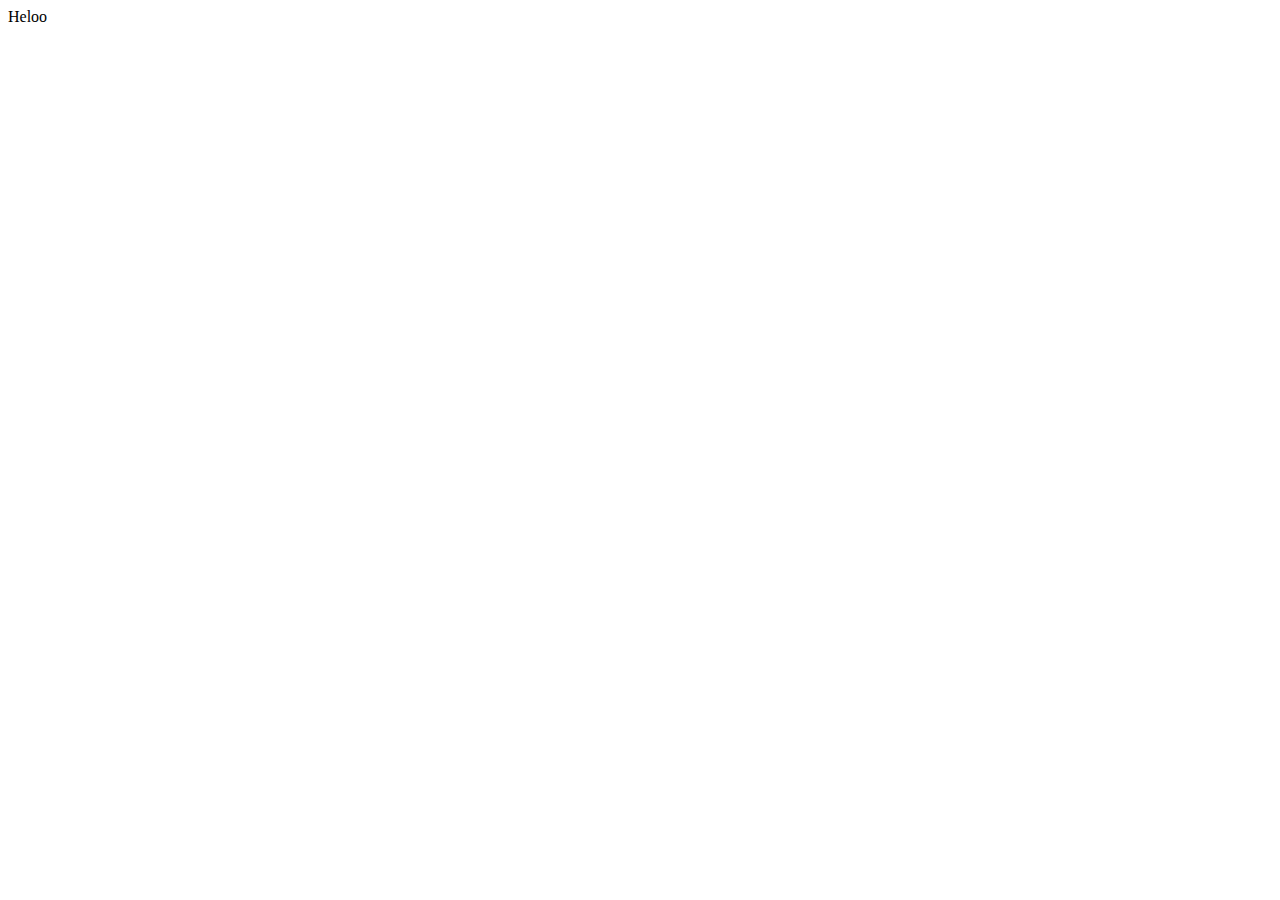
==== Index.html @ 5a4ecdc1 "Julio" ====
<!DOCTYPE html>
<html lang="en">
<head>
    <meta charset="UTF-8">
    <meta name="viewport" content="width=device-width, initial-scale=1.0">
    <title>Document</title>
</head>
<body>
    Heloo
</body>
</html>
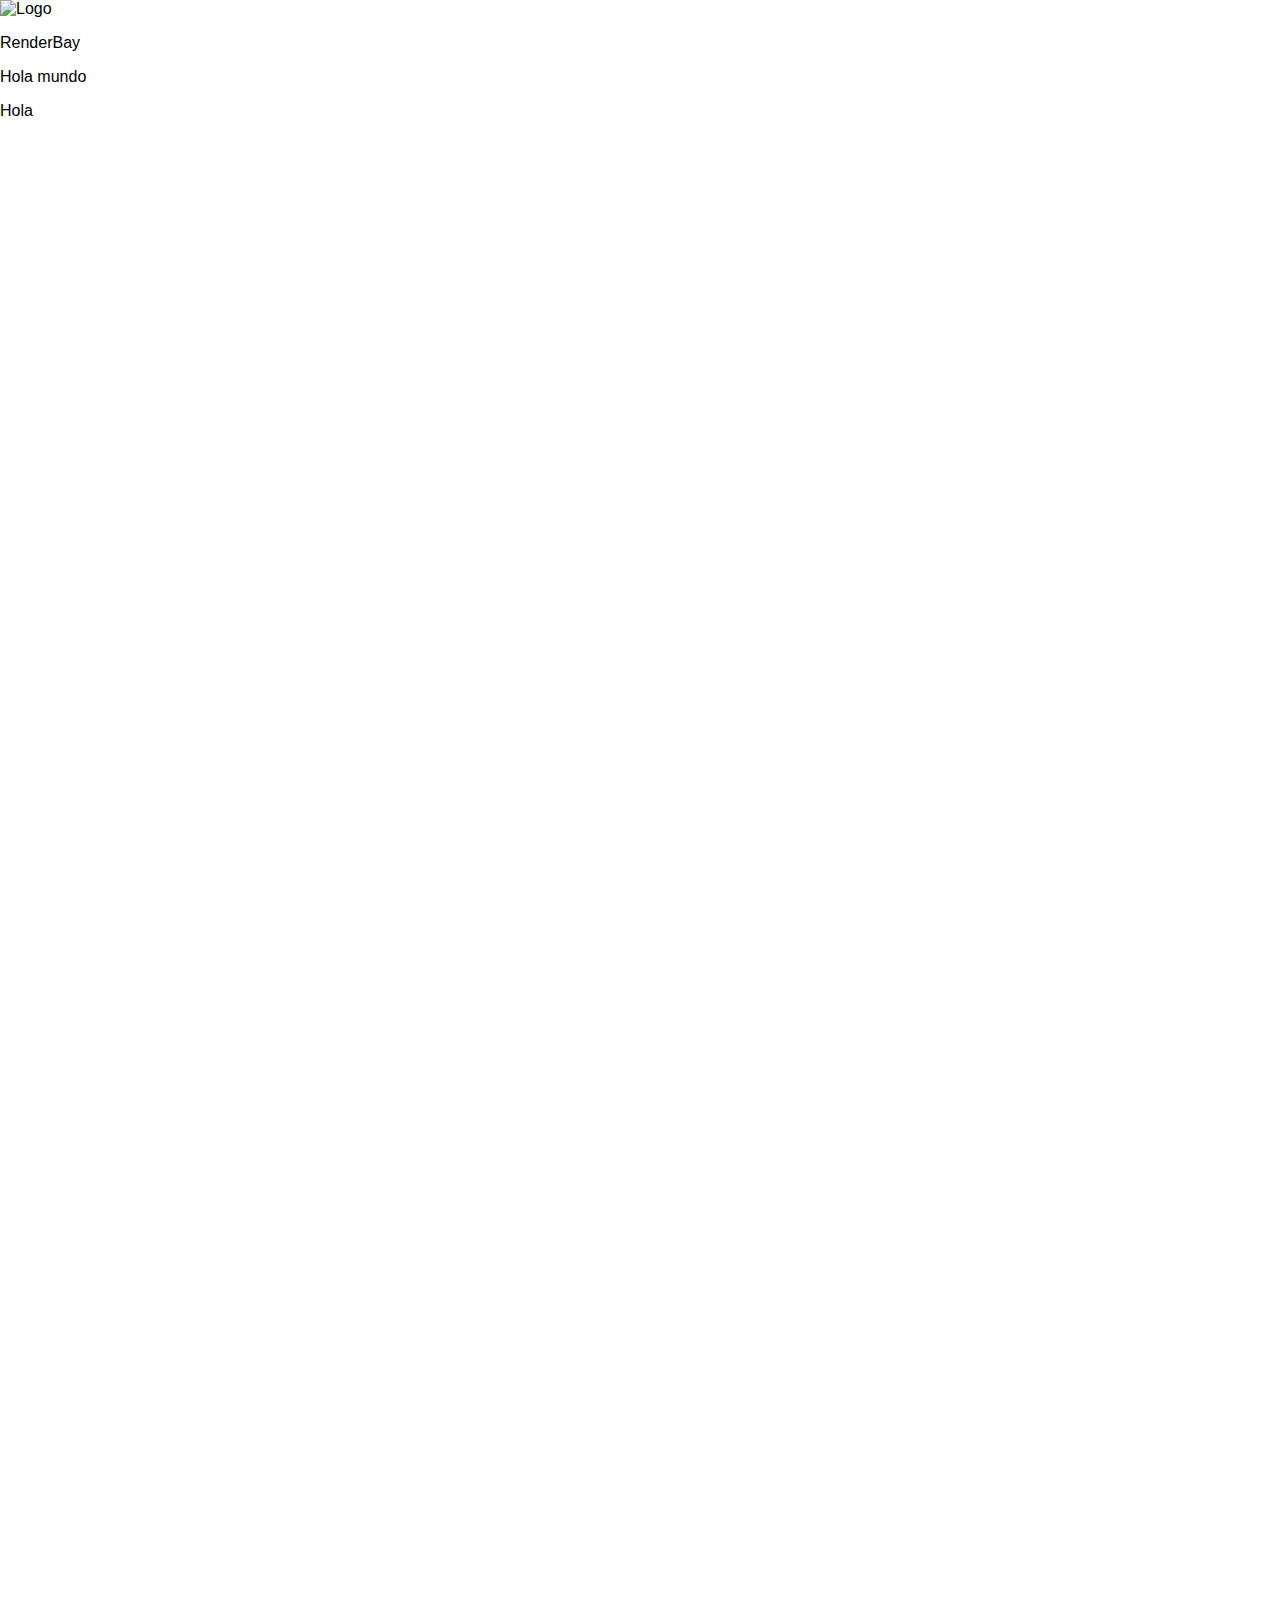
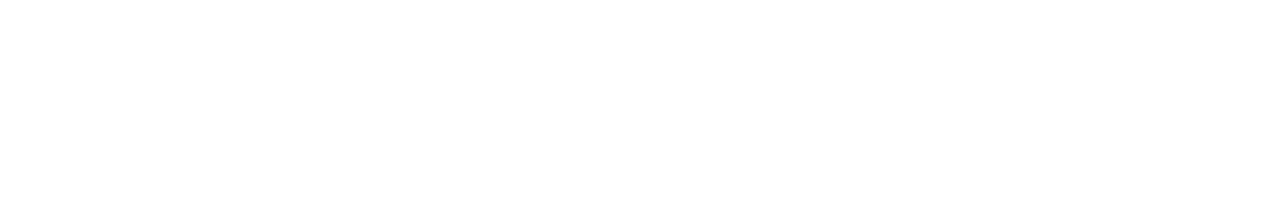
==== commit d862ff82: "Test" ====
--- a/Index.html
+++ b/Index.html
@@ -3,9 +3,24 @@
 <head>
     <meta charset="UTF-8">
     <meta name="viewport" content="width=device-width, initial-scale=1.0">
-    <title>Document</title>
+    <title>RenderBay</title>
+    <link rel="stylesheet" href="https://cdn.jsdelivr.net/npm/@picocss/pico@1/css/pico.min.css">
+    <link rel="stylesheet" href="./CSS/style.css">
+    
 </head>
 <body>
-    Heloo
+    <nav >
+        <div class="grid">
+            <img width="50px" src="https://external-content.duckduckgo.com/iu/?u=http%3A%2F%2Fcdn.onlinewebfonts.com%2Fsvg%2Fimg_476916.png&f=1&nofb=1&ipt=a3cf83ed11d9e22355ece68df27be52aeec31552ea24d79f0e5b0b3086edca76&ipo=images" alt="Logo">
+            <p>RenderBay</p>
+        </div>
+    </nav>
+
+    <div class="container">
+        <p>Hola mundo</p>
+    </div>
+    <article>
+        <p>Hola</p>
+    </article>
 </body>
 </html>--- a/CSS/style.css
+++ b/CSS/style.css
@@ -0,0 +1,16 @@
+
+*{
+    font-family: 'Poppins', sans-serif;
+}
+body{
+    /* background: #CFFCF9; */
+    height: 1802px;
+    margin: 0px;
+}
+.topvar{
+    
+    
+}
+:root{
+    --primary: #7cb342;
+    }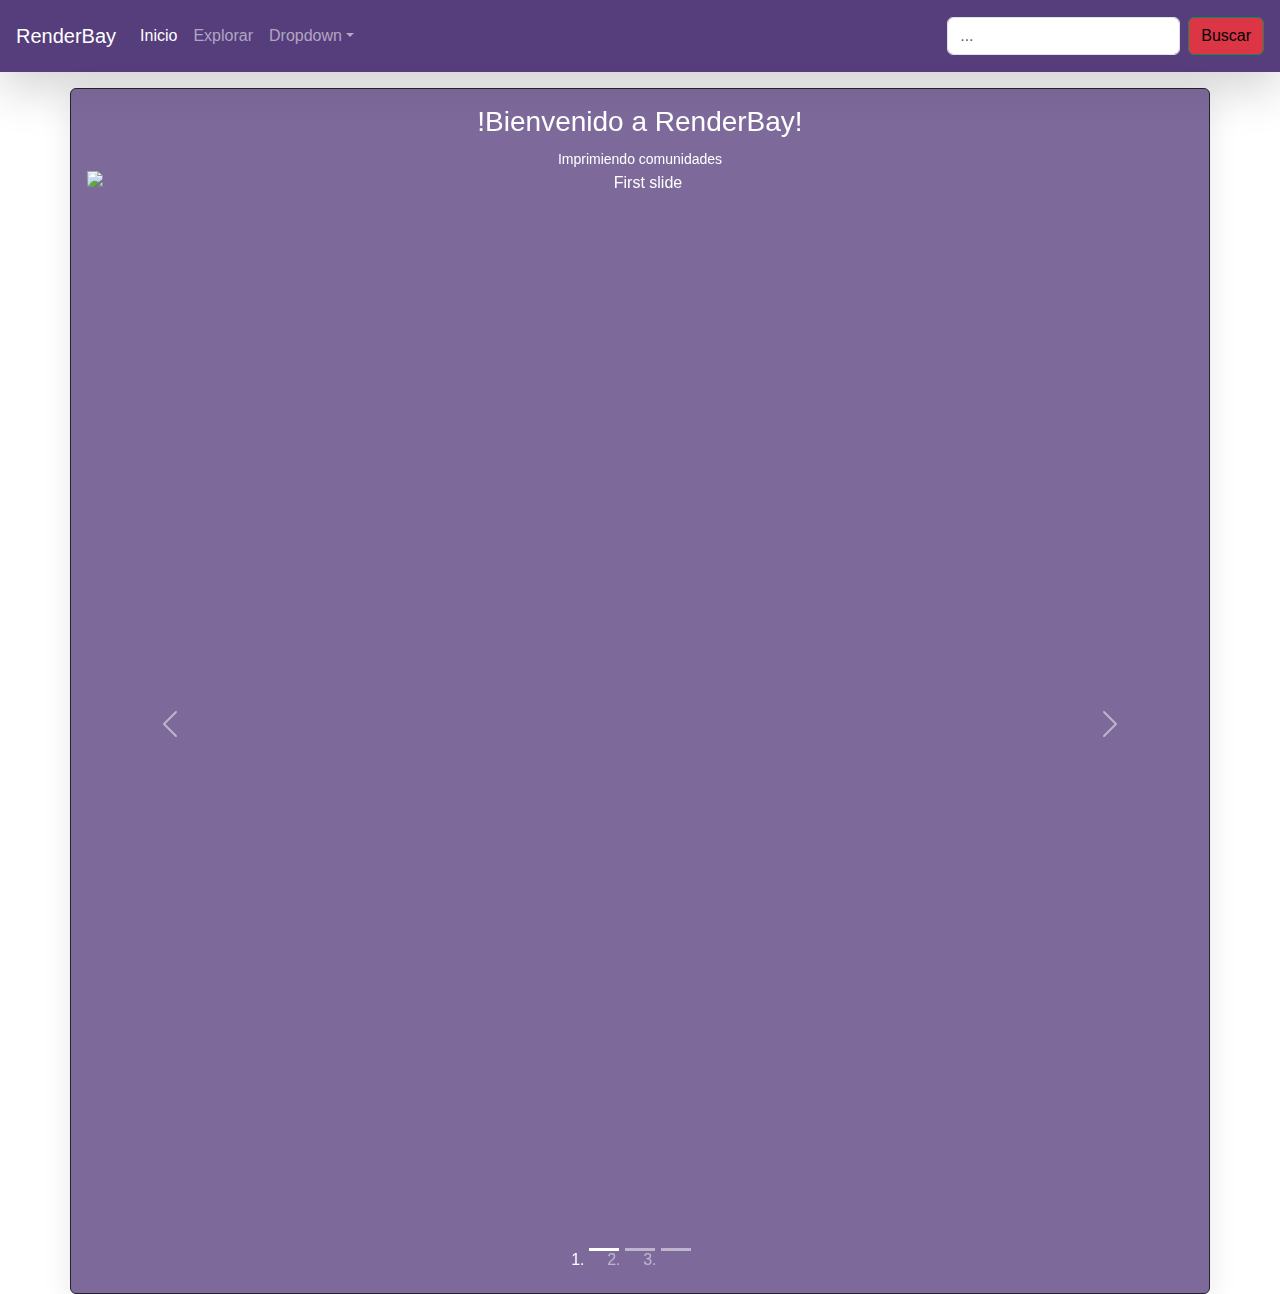
==== commit 25b39a0c: "Uso API" ====
--- a/Index.html
+++ b/Index.html
@@ -4,23 +4,104 @@
     <meta charset="UTF-8">
     <meta name="viewport" content="width=device-width, initial-scale=1.0">
     <title>RenderBay</title>
-    <link rel="stylesheet" href="https://cdn.jsdelivr.net/npm/@picocss/pico@1/css/pico.min.css">
-    <link rel="stylesheet" href="./CSS/style.css">
-    
+    <link rel="stylesheet" href="CSS\custom.css">   
+    <script src="https://cdn.jsdelivr.net/npm/@popperjs/core@2.9.2/dist/umd/popper.min.js" integrity="sha384-IQsoLXl5PILFhosVNubq5LC7Qb9DXgDA9i+tQ8Zj3iwWAwPtgFTxbJ8NT4GN1R8p" crossorigin="anonymous"></script>
+    <script src="https://cdn.jsdelivr.net/npm/bootstrap@5.0.2/dist/js/bootstrap.min.js" integrity="sha384-cVKIPhGWiC2Al4u+LWgxfKTRIcfu0JTxR+EQDz/bgldoEyl4H0zUF0QKbrJ0EcQF" crossorigin="anonymous"></script>
+    <!-- JQuery -->
+    <script src="https://ajax.aspnetcdn.com/ajax/jQuery/jquery-3.7.0.js"></script> 
+
 </head>
 <body>
-    <nav >
-        <div class="grid">
-            <img width="50px" src="https://external-content.duckduckgo.com/iu/?u=http%3A%2F%2Fcdn.onlinewebfonts.com%2Fsvg%2Fimg_476916.png&f=1&nofb=1&ipt=a3cf83ed11d9e22355ece68df27be52aeec31552ea24d79f0e5b0b3086edca76&ipo=images" alt="Logo">
-            <p>RenderBay</p>
+    <nav class="navbar navbar-expand-sm navbar-dark shadow-lg navbar p-3" style="background-color: #563d7c">
+        <a class="navbar-brand" href="#">RenderBay</a>
+        <button class="navbar-toggler d-lg-none" type="button" data-bs-toggle="collapse" data-bs-target="#collapsibleNavId" aria-controls="collapsibleNavId"
+            aria-expanded="false" aria-label="Toggle navigation"></button>
+        <div class="collapse navbar-collapse" id="collapsibleNavId">
+            <ul class="navbar-nav me-auto mt-2 mt-lg-0">
+                <li class="nav-item">
+                    <a class="nav-link active" href="#" aria-current="page">Inicio<span class="visually-hidden">(current)</span></a>
+                </li>
+                <li class="nav-item">
+                    <a class="nav-link" href="#">Explorar</a>
+                </li>
+                <li class="nav-item dropdown">
+                    <a class="nav-link dropdown-toggle" href="#" id="dropdownId" data-bs-toggle="dropdown" aria-haspopup="true" aria-expanded="false">Dropdown</a>
+                    <div class="dropdown-menu" aria-labelledby="dropdownId">
+                        <a class="dropdown-item" href="#">Action 1</a>
+                        <a class="dropdown-item" href="#">Action 2</a>
+                    </div>
+                </li>
+            </ul>
+            <form class="d-flex my-2 my-lg-0">
+                <input class="form-control me-sm-2" type="text" placeholder="...">
+                <button class="btn btn-outline-success bg-danger my-2 my-sm-0 text-black" type="submit">Buscar</button>
+            </form>
         </div>
     </nav>
 
-    <div class="container">
-        <p>Hola mundo</p>
+
+    <div class="container-sm border border-dark rounded text-center text-white mt-3 p-3 cristalmorado">
+        <h3>!Bienvenido a RenderBay!</h3>
+        <small >Imprimiendo comunidades</small>
+
+        <div id="carrusel" class="carousel slide" data-bs-ride="carousel">
+            <ol class="carousel-indicators">
+                <li data-bs-target="#carrusel" data-bs-slide-to="0" class="active" aria-current="true" aria-label="First slide"></li>
+                <li data-bs-target="#carrusel" data-bs-slide-to="1" aria-label="Second slide"></li>
+                <li data-bs-target="#carrusel" data-bs-slide-to="2" aria-label="Third slide"></li>
+            </ol>
+            <div class="carousel-inner" id="innerimg" role="listbox">
+                <div class="carousel-item active square">
+                    <img src="./img/robot.png" class="w-100 d-block" alt="First slide">
+                </div>
+                <div class="carousel-item square">
+                    <img src="./img/robot.png" class="w-100 d-block" alt="Second slide">
+                </div>
+                <div class="carousel-item square">
+                    <img src="./img/robot.png" class="w-100 d-block" alt="Third slide">
+                </div>
+            </div>
+            <button class="carousel-control-prev" type="button" data-bs-target="#carrusel" data-bs-slide="prev">
+                <span class="carousel-control-prev-icon" aria-hidden="true"></span>
+                <span class="visually-hidden">Previous</span>
+            </button>
+            <button class="carousel-control-next" type="button" data-bs-target="#carrusel" data-bs-slide="next">
+                <span class="carousel-control-next-icon" aria-hidden="true"></span>
+                <span class="visually-hidden">Next</span>
+            </button>
+        </div>
     </div>
-    <article>
-        <p>Hola</p>
-    </article>
 </body>
+
+<script defer>
+    var testvar = "";
+    var API_KEY = '30373580-7c0a0ee88c44cbcbc4936bf81';
+    var URL = "https://pixabay.com/api/?key="+API_KEY+"&q="+encodeURIComponent('3D Printed toys');
+    
+    $(document).ready(usoApi());
+
+    function usoApi(){
+        $.getJSON(URL, function(data){
+            if (parseInt(data.totalHits) > 0){
+                // $.each(data.hits, function(i, hit){ console.log(hit.pageURL); });
+                testvar = data.hits;
+                ChangePictures(data);
+            }
+            else
+                console.log('No hits');
+        }   );
+    };
+
+    function ChangePictures(a){
+        elcarrusel = Array.from(document.getElementById("innerimg").querySelectorAll("img"));
+        console.log(elcarrusel);
+        console.log(elcarrusel.length);
+        for(let index = 0; index < elcarrusel.length; index++) {
+            const element = elcarrusel[index];
+            element.src = testvar[index].webformatURL;
+            
+        }
+    }
+
+</script>
 </html>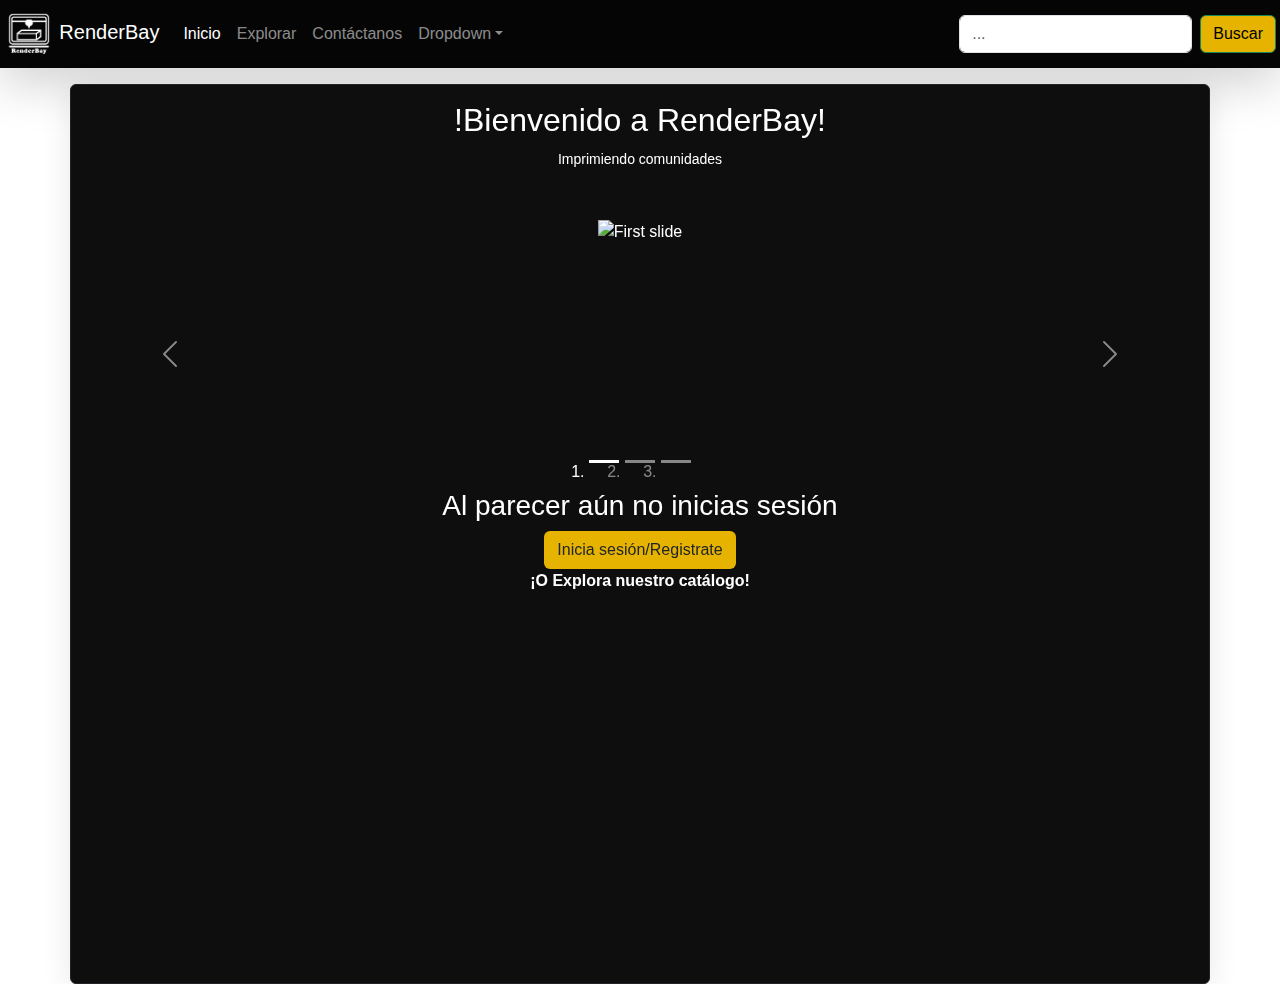
==== commit d203a6d0: "Merge branch 'main' of https://github.com/YosefPalma/RenderBy" ====
--- a/Index.html
+++ b/Index.html
@@ -12,8 +12,12 @@
 
 </head>
 <body>
-    <nav class="navbar navbar-expand-sm navbar-dark shadow-lg navbar p-3" style="background-color: #563d7c">
-        <a class="navbar-brand" href="#">RenderBay</a>
+    <!-- Navbar -->
+    <nav class="navbar navbar-expand-sm navbar-dark shadow-lg navbar p-1" style="background-color: #050505">
+        <a class="navbar-brand" href="#">
+            <img src="./img/RenderBay_White_nobg.png" alt="" height="50px">
+            RenderBay
+        </a>
         <button class="navbar-toggler d-lg-none" type="button" data-bs-toggle="collapse" data-bs-target="#collapsibleNavId" aria-controls="collapsibleNavId"
             aria-expanded="false" aria-label="Toggle navigation"></button>
         <div class="collapse navbar-collapse" id="collapsibleNavId">
@@ -22,8 +26,12 @@
                     <a class="nav-link active" href="#" aria-current="page">Inicio<span class="visually-hidden">(current)</span></a>
                 </li>
                 <li class="nav-item">
-                    <a class="nav-link" href="#">Explorar</a>
+                    <a class="nav-link" href="./creadores.html">Explorar</a>
                 </li>
+                <li class="nav-item">
+                    <a class="nav-link" href="./contact.html">Contáctanos</a>
+                </li>
+
                 <li class="nav-item dropdown">
                     <a class="nav-link dropdown-toggle" href="#" id="dropdownId" data-bs-toggle="dropdown" aria-haspopup="true" aria-expanded="false">Dropdown</a>
                     <div class="dropdown-menu" aria-labelledby="dropdownId">
@@ -34,31 +42,33 @@
             </ul>
             <form class="d-flex my-2 my-lg-0">
                 <input class="form-control me-sm-2" type="text" placeholder="...">
-                <button class="btn btn-outline-success bg-danger my-2 my-sm-0 text-black" type="submit">Buscar</button>
+                <button class="btn btn-outline-success bg-yellow my-2 my-sm-0 text-black" type="submit">Buscar</button>
             </form>
         </div>
     </nav>
 
-
-    <div class="container-sm border border-dark rounded text-center text-white mt-3 p-3 cristalmorado">
-        <h3>!Bienvenido a RenderBay!</h3>
-        <small >Imprimiendo comunidades</small>
-
-        <div id="carrusel" class="carousel slide" data-bs-ride="carousel">
+    <!-- Main Container -->
+    <div class="container-sm border border-dark rounded text-center text-white mt-3 p-3 cristalmorado vh-100">
+        <div class="mb-5">
+            <h2>!Bienvenido a RenderBay!</h2>
+            <small>Imprimiendo comunidades</small>
+        </div>
+        <!-- Carrusel -->
+        <div id="carrusel" class="carousel slide " data-bs-ride="carousel">
             <ol class="carousel-indicators">
                 <li data-bs-target="#carrusel" data-bs-slide-to="0" class="active" aria-current="true" aria-label="First slide"></li>
                 <li data-bs-target="#carrusel" data-bs-slide-to="1" aria-label="Second slide"></li>
                 <li data-bs-target="#carrusel" data-bs-slide-to="2" aria-label="Third slide"></li>
             </ol>
             <div class="carousel-inner" id="innerimg" role="listbox">
-                <div class="carousel-item active square">
-                    <img src="./img/robot.png" class="w-100 d-block" alt="First slide">
+                <div class="carousel-item active">
+                    <img src="./img/robot.png" class="" alt="First slide">
                 </div>
-                <div class="carousel-item square">
-                    <img src="./img/robot.png" class="w-100 d-block" alt="Second slide">
+                <div class="carousel-item">
+                    <img src="./img/robot.png" class="" alt="Second slide">
                 </div>
-                <div class="carousel-item square">
-                    <img src="./img/robot.png" class="w-100 d-block" alt="Third slide">
+                <div class="carousel-item">
+                    <img src="./img/robot.png" class="" alt="Third slide">
                 </div>
             </div>
             <button class="carousel-control-prev" type="button" data-bs-target="#carrusel" data-bs-slide="prev">
@@ -70,13 +80,26 @@
                 <span class="visually-hidden">Next</span>
             </button>
         </div>
+        <!-- ¿No logeado? -->
+        <div>
+            <h3>Al parecer aún no inicias sesión</h3>
+            <div class="">
+                <a name="" id="" class="btn bg-yellow" href="./login.html" role="button">Inicia sesión/Registrate</a>
+                <p><b> ¡O Explora nuestro catálogo!</b></p>
+            </div>
+        </div>
     </div>
 </body>
+
+
+
+
+
 
 <script defer>
     var testvar = "";
     var API_KEY = '30373580-7c0a0ee88c44cbcbc4936bf81';
-    var URL = "https://pixabay.com/api/?key="+API_KEY+"&q="+encodeURIComponent('3D Printed toys');
+    var URL = "https://pixabay.com/api/?key="+API_KEY+"&q="+encodeURIComponent('Guitars');
     
     $(document).ready(usoApi());
 
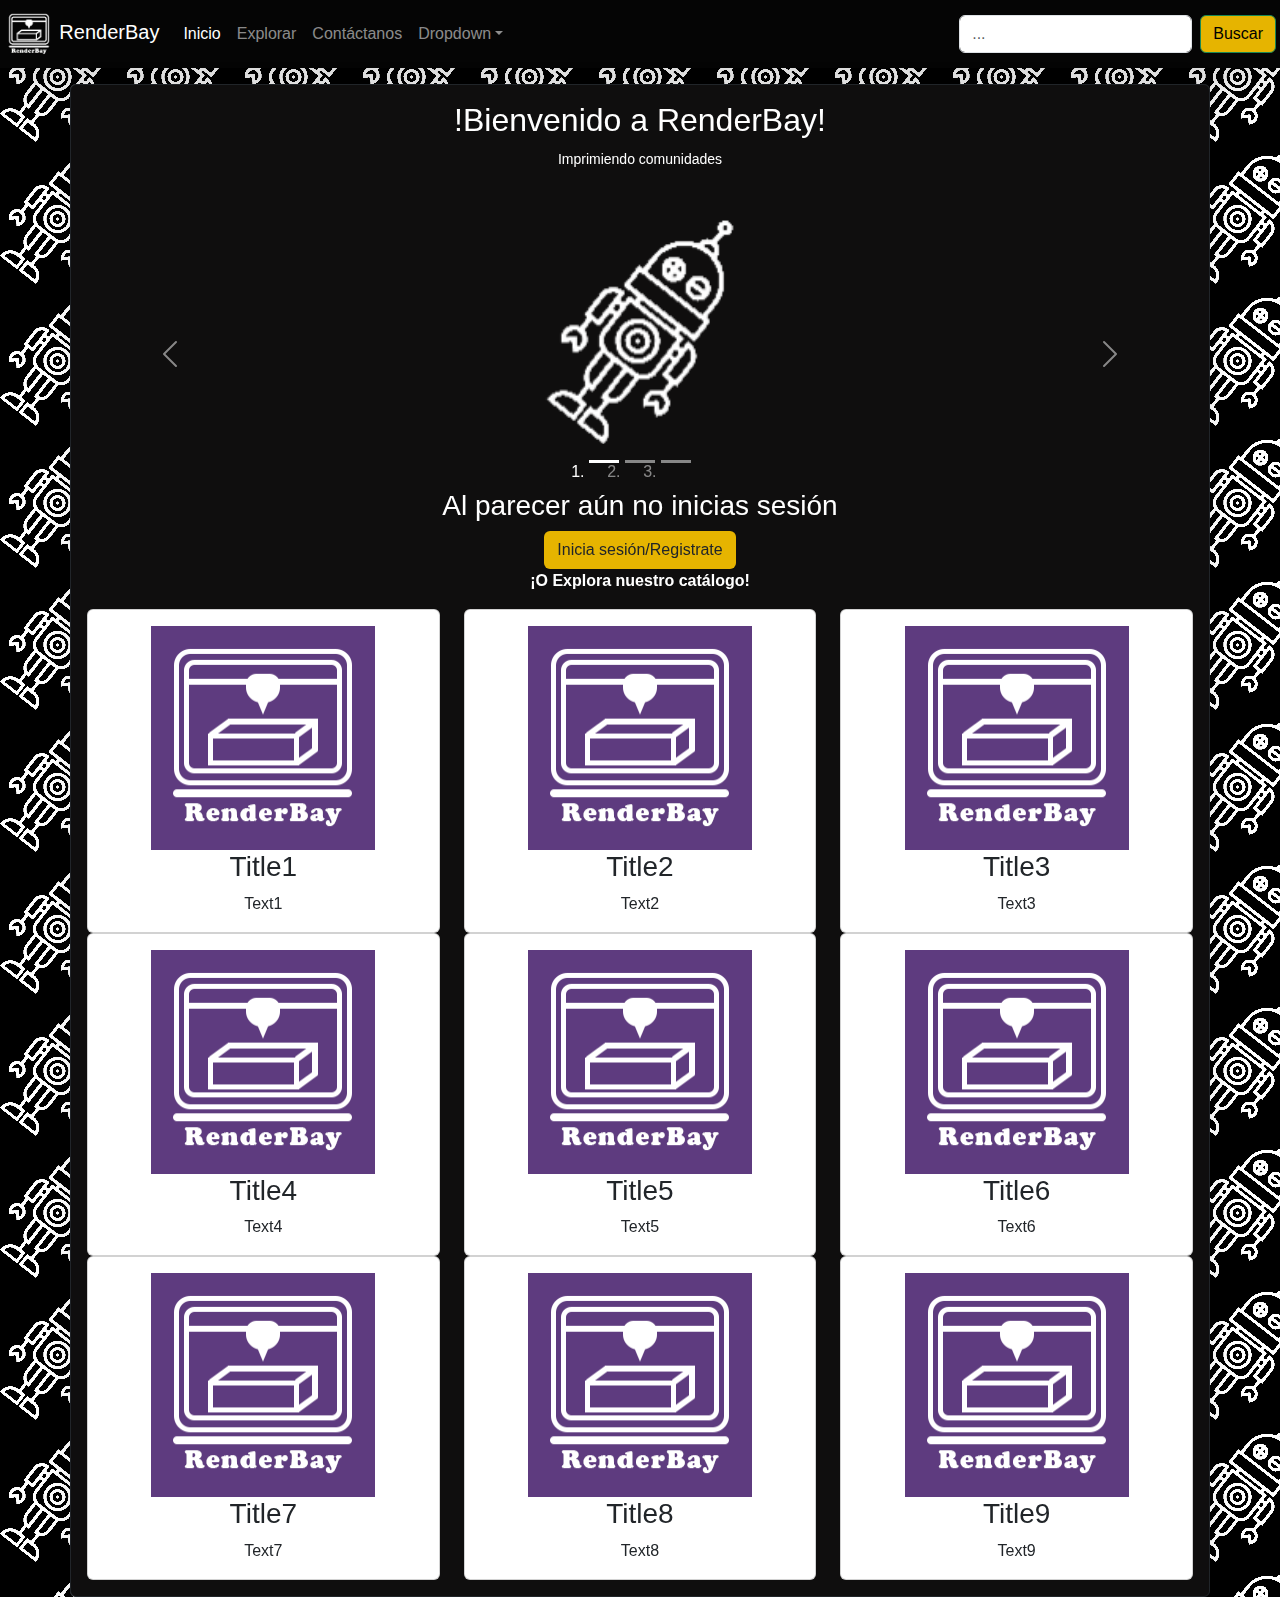
==== commit d9844e06: "Merge branch 'main' of https://github.com/YosefPalma/ProyectoRestaurante" ====
--- a/Index.html
+++ b/Index.html
@@ -1,16 +1,22 @@
 <!DOCTYPE html>
 <html lang="en">
+
 <head>
     <meta charset="UTF-8">
     <meta name="viewport" content="width=device-width, initial-scale=1.0">
     <title>RenderBay</title>
-    <link rel="stylesheet" href="CSS\custom.css">   
-    <script src="https://cdn.jsdelivr.net/npm/@popperjs/core@2.9.2/dist/umd/popper.min.js" integrity="sha384-IQsoLXl5PILFhosVNubq5LC7Qb9DXgDA9i+tQ8Zj3iwWAwPtgFTxbJ8NT4GN1R8p" crossorigin="anonymous"></script>
-    <script src="https://cdn.jsdelivr.net/npm/bootstrap@5.0.2/dist/js/bootstrap.min.js" integrity="sha384-cVKIPhGWiC2Al4u+LWgxfKTRIcfu0JTxR+EQDz/bgldoEyl4H0zUF0QKbrJ0EcQF" crossorigin="anonymous"></script>
+    <link rel="stylesheet" href="CSS\custom.css">
+    <script src="https://cdn.jsdelivr.net/npm/@popperjs/core@2.9.2/dist/umd/popper.min.js"
+        integrity="sha384-IQsoLXl5PILFhosVNubq5LC7Qb9DXgDA9i+tQ8Zj3iwWAwPtgFTxbJ8NT4GN1R8p"
+        crossorigin="anonymous"></script>
+    <script src="https://cdn.jsdelivr.net/npm/bootstrap@5.0.2/dist/js/bootstrap.min.js"
+        integrity="sha384-cVKIPhGWiC2Al4u+LWgxfKTRIcfu0JTxR+EQDz/bgldoEyl4H0zUF0QKbrJ0EcQF"
+        crossorigin="anonymous"></script>
     <!-- JQuery -->
-    <script src="https://ajax.aspnetcdn.com/ajax/jQuery/jquery-3.7.0.js"></script> 
+    <script src="https://ajax.aspnetcdn.com/ajax/jQuery/jquery-3.7.0.js"></script>
 
 </head>
+
 <body>
     <!-- Navbar -->
     <nav class="navbar navbar-expand-sm navbar-dark shadow-lg navbar p-1" style="background-color: #050505">
@@ -18,12 +24,14 @@
             <img src="./img/RenderBay_White_nobg.png" alt="" height="50px">
             RenderBay
         </a>
-        <button class="navbar-toggler d-lg-none" type="button" data-bs-toggle="collapse" data-bs-target="#collapsibleNavId" aria-controls="collapsibleNavId"
-            aria-expanded="false" aria-label="Toggle navigation"></button>
+        <button class="navbar-toggler d-lg-none" type="button" data-bs-toggle="collapse"
+            data-bs-target="#collapsibleNavId" aria-controls="collapsibleNavId" aria-expanded="false"
+            aria-label="Toggle navigation"></button>
         <div class="collapse navbar-collapse" id="collapsibleNavId">
             <ul class="navbar-nav me-auto mt-2 mt-lg-0">
                 <li class="nav-item">
-                    <a class="nav-link active" href="#" aria-current="page">Inicio<span class="visually-hidden">(current)</span></a>
+                    <a class="nav-link active" href="#" aria-current="page">Inicio<span
+                            class="visually-hidden">(current)</span></a>
                 </li>
                 <li class="nav-item">
                     <a class="nav-link" href="./creadores.html">Explorar</a>
@@ -33,7 +41,8 @@
                 </li>
 
                 <li class="nav-item dropdown">
-                    <a class="nav-link dropdown-toggle" href="#" id="dropdownId" data-bs-toggle="dropdown" aria-haspopup="true" aria-expanded="false">Dropdown</a>
+                    <a class="nav-link dropdown-toggle" href="#" id="dropdownId" data-bs-toggle="dropdown"
+                        aria-haspopup="true" aria-expanded="false">Dropdown</a>
                     <div class="dropdown-menu" aria-labelledby="dropdownId">
                         <a class="dropdown-item" href="#">Action 1</a>
                         <a class="dropdown-item" href="#">Action 2</a>
@@ -48,7 +57,7 @@
     </nav>
 
     <!-- Main Container -->
-    <div class="container-sm border border-dark rounded text-center text-white mt-3 p-3 cristalmorado vh-100">
+    <div class="container-sm border border-dark rounded text-center text-white mt-3 p-3 cristalmorado">
         <div class="mb-5">
             <h2>!Bienvenido a RenderBay!</h2>
             <small>Imprimiendo comunidades</small>
@@ -56,7 +65,8 @@
         <!-- Carrusel -->
         <div id="carrusel" class="carousel slide " data-bs-ride="carousel">
             <ol class="carousel-indicators">
-                <li data-bs-target="#carrusel" data-bs-slide-to="0" class="active" aria-current="true" aria-label="First slide"></li>
+                <li data-bs-target="#carrusel" data-bs-slide-to="0" class="active" aria-current="true"
+                    aria-label="First slide"></li>
                 <li data-bs-target="#carrusel" data-bs-slide-to="1" aria-label="Second slide"></li>
                 <li data-bs-target="#carrusel" data-bs-slide-to="2" aria-label="Third slide"></li>
             </ol>
@@ -88,6 +98,96 @@
                 <p><b> ¡O Explora nuestro catálogo!</b></p>
             </div>
         </div>
+
+        <!-- Catalogo -->
+        <div class="row">
+            <div class="col-4">
+                <div class="card">
+                    <div class="card-body">
+                        <img src="./img/RenderBay_Logo_Morado_Boostrap.png" alt="" height="50%">
+                        <h3 class="card-title">Title1</h3>
+                        <p class="card-text">Text1</p>
+                    </div>
+                </div>
+            </div>
+            <div class="col-4">
+                <div class="card">
+                    <div class="card-body">
+                        <img src="./img/RenderBay_Logo_Morado_Boostrap.png" alt="" height="50%">
+                        <h3 class="card-title">Title2</h3>
+                        <p class="card-text">Text2</p>
+                    </div>
+                </div>
+            </div>
+            <div class="col-4">
+                <div class="card">
+                    <div class="card-body">
+                        <img src="./img/RenderBay_Logo_Morado_Boostrap.png" alt="" height="50%">
+                        <h3 class="card-title">Title3</h3>
+                        <p class="card-text">Text3</p>
+                    </div>
+                </div>
+            </div>
+        </div>
+        <div class="row">
+            <div class="col-4">
+                <div class="card">
+                    <div class="card-body">
+                        <img src="./img/RenderBay_Logo_Morado_Boostrap.png" alt="" height="50%">
+                        <h3 class="card-title">Title4</h3>
+                        <p class="card-text">Text4</p>
+                    </div>
+                </div>
+            </div>
+            <div class="col-4">
+                <div class="card">
+                    <div class="card-body">
+                        <img src="./img/RenderBay_Logo_Morado_Boostrap.png" alt="" height="50%">
+                        <h3 class="card-title">Title5</h3>
+                        <p class="card-text">Text5</p>
+                    </div>
+                </div>
+            </div>
+            <div class="col-4">
+                <div class="card">
+                    <div class="card-body">
+                        <img src="./img/RenderBay_Logo_Morado_Boostrap.png" alt="" height="50%">
+                        <h3 class="card-title">Title6</h3>
+                        <p class="card-text">Text6</p>
+                    </div>
+                </div>
+            </div>
+        </div>
+        <div class="row">
+            <div class="col-4">
+                <div class="card">
+                    <div class="card-body">
+                        <img src="./img/RenderBay_Logo_Morado_Boostrap.png" alt="" height="50%">
+                        <h3 class="card-title">Title7</h3>
+                        <p class="card-text">Text7</p>
+                    </div>
+                </div>
+            </div>
+            <div class="col-4">
+                <div class="card">
+                    <div class="card-body">
+                        <img src="./img/RenderBay_Logo_Morado_Boostrap.png" alt="" height="50%">
+                        <h3 class="card-title">Title8</h3>
+                        <p class="card-text">Text8</p>
+                    </div>
+                </div>
+            </div>
+            <div class="col-4">
+                <div class="card">
+                    <div class="card-body">
+                        <img src="./img/RenderBay_Logo_Morado_Boostrap.png" alt="" height="50%">
+                        <h3 class="card-title">Title9</h3>
+                        <p class="card-text">Text9</p>
+                    </div>
+                </div>
+            </div>
+        </div>
+
     </div>
 </body>
 
@@ -99,32 +199,51 @@
 <script defer>
     var testvar = "";
     var API_KEY = '30373580-7c0a0ee88c44cbcbc4936bf81';
-    var URL = "https://pixabay.com/api/?key="+API_KEY+"&q="+encodeURIComponent('Guitars');
-    
+    var URL = "https://pixabay.com/api/?key=" + API_KEY + "&q=" + encodeURIComponent('3D Prints');
+
     $(document).ready(usoApi());
 
-    function usoApi(){
-        $.getJSON(URL, function(data){
-            if (parseInt(data.totalHits) > 0){
+    function usoApi() {
+        $.getJSON(URL, function (data) {
+            if (parseInt(data.totalHits) > 0) {
                 // $.each(data.hits, function(i, hit){ console.log(hit.pageURL); });
                 testvar = data.hits;
                 ChangePictures(data);
+                CreateCards(data);
             }
             else
                 console.log('No hits');
-        }   );
+        })
     };
 
-    function ChangePictures(a){
+    function ChangePictures(a) {
         elcarrusel = Array.from(document.getElementById("innerimg").querySelectorAll("img"));
         console.log(elcarrusel);
         console.log(elcarrusel.length);
-        for(let index = 0; index < elcarrusel.length; index++) {
+        for (let index = 0; index < elcarrusel.length; index++) {
             const element = elcarrusel[index];
             element.src = testvar[index].webformatURL;
-            
+
         }
     }
 
+    function CreateCards(a) {
+        let cards = Array.from(document.querySelectorAll(".card"));
+        let cardtexts = Array.from(document.querySelectorAll(".card-text"));
+        let cardtitles = Array.from(document.querySelectorAll(".card-title"));
+        let cardimgs = Array.from(document.querySelectorAll(".card img"));
+        let indexmastres = 3;
+        for (let index = 0; index < cards.length; index++) {
+
+            const element = cards[index];
+            cardimgs[index].src = testvar[indexmastres].webformatURL;
+            cardimgs[index].style.width = "90%";
+            cardtitles[index].innerHTML = testvar[indexmastres].user;
+            cardtexts[index].innerHTML = "Vistas: "+ testvar[indexmastres].views;
+            indexmastres++;
+        }
+    }
+
 </script>
+
 </html>